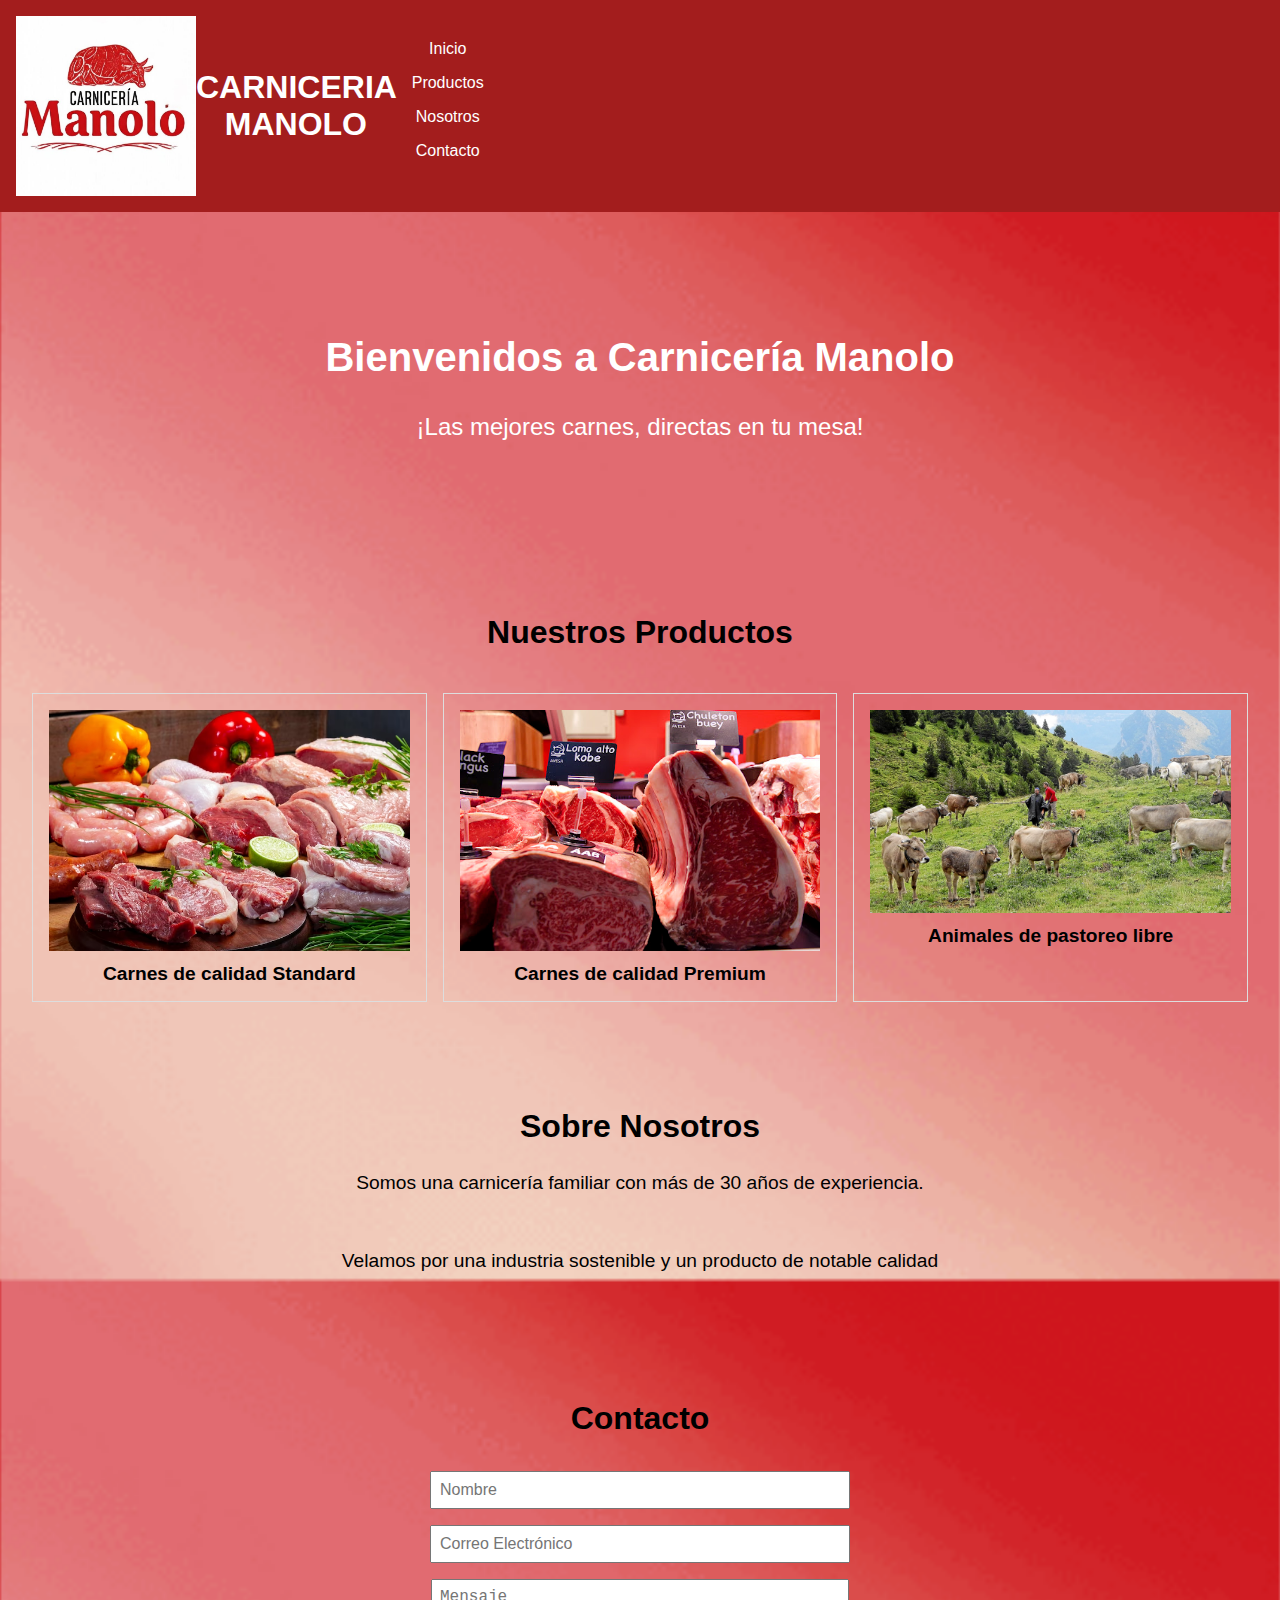
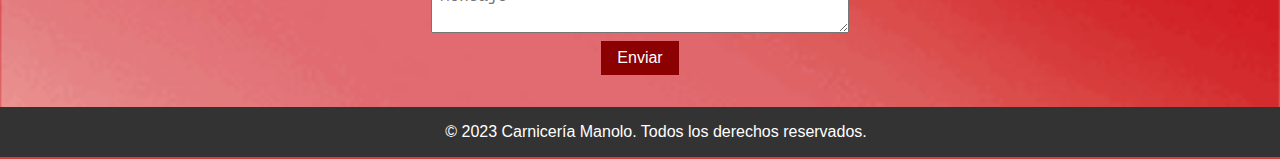
==== index.html @ 8426b517 "comentario" ====
<!DOCTYPE html>
<html lang="es">
<head>
    <meta charset="UTF-8">
    <meta name="viewport" content="width=device-width, initial-scale=1.0">
    <title>Carnicería Manolo</title>
    <link rel="stylesheet" href="estilos.css">
</head>
<body>
    <header>
        <div class="logo">
            <img src="logo.jpg" alt="">
        <div class="titulo">
            <h1>CARNICERIA MANOLO</h1>
        </div>
        <nav>
            <ul class="menuu">
                <li><a href="inicio">Inicio</a></li>
                <li><a href="productos">Productos</a></li>
                <li><a href="nosotros">Nosotros</a></li>
                <li><a href="contacto">Contacto</a></li>
            </ul>
        </nav>
    </header>

    <main>
        <section id="inicio" class="hero">
            <h2>Bienvenidos a Carnicería Manolo</h2>
            <p class="bold">¡Las mejores carnes, directas en tu mesa!</p>
        </section>

        <section id="productos" class="productos">
            <h2>Nuestros Productos</h2>
            <div class="producto-grid">
                <div class="producto-item">
                    <img src="carne1.jpg" alt="Carnes de calidad Standard">
                    <h3>Carnes de calidad Standard</h3>
                </div>
                <div class="producto-item">
                    <img src="carne2.jpg" alt="Carnes de calidad Premium">
                    <h3>Carnes de calidad Premium</h3>
                </div>
                <div class="producto-item">
                    <img src="carne3.jpg" alt="Animales de pastoreo libre">
                    <h3>Animales de pastoreo libre</h3>
                </div>
            </div>
        </section>

        <section id="nosotros" class="nosotros">
            <h2>Sobre Nosotros</h2>
            <p>Somos una carnicería familiar con más de 30 años de experiencia.</p><br>
            <p>Velamos por una industria sostenible y un producto de notable calidad</p><br>
        </section>

        <section id="contacto" class="contacto">
            <h2>Contacto</h2>
            <form>
                <input type="text" placeholder="Nombre" required>
                <input type="email" placeholder="Correo Electrónico" required>
                <textarea placeholder="Mensaje" required></textarea>
                <button type="submit">Enviar</button>
            </form>
        </section>
    </main>

    <footer>
        <p>&copy; 2023 Carnicería Manolo. Todos los derechos reservados.</p>
    </footer>
</body>
</html>
---- estilos.css ----
body {
    background-color: #D84040;
    font-family: 'Trebuchet MS', 'Lucida Sans Unicode', 'Lucida Grande', 'Lucida Sans', Arial, sans-serif;
    margin: 0;
    padding: 0;
    box-sizing: border-box;
    font-size: 1rem;
    background-image: url('fondo.gif');
    background-size: cover;
    height: 100vh;
    padding:0;
    margin:0;
}

header {
    background-color: #A31D1D;
    color: white;
    padding: 1rem;
    text-align: center;
    justify-content: center;
}

header h1 {
    margin: 0;
    font-size: 2rem;
}

.menuu {
    list-style: none;
    padding: 0;
    display: flex;
    justify-content: center;
    flex-wrap: wrap;
    flex-direction: row;
}

nav ul li {
    margin: 0.5rem 1rem;
}

nav ul li a {
    color: white;
    text-decoration: none;
    font-size: 1rem;
}

footer{
    background-color: #ECDCBF
}

.bold{
    text-decoration-color: #8B0000;
}


.titulo{
    display: flex;
    flex-direction: row;
    justify-content: center;
    align-items: center;
}

.logo{
    display:flex;
    flex-direction:row ;
    height:20vh;
    width: 20vh

}

.hero {
    color: white;
    padding: 10vh 1rem;
    text-align: center;
}

.hero h2 {
    font-size: 2.5rem;
}

.hero p {
    font-size: 1.5rem;
}

.productos {
    padding: 2rem 1rem;
    text-align: center;
}

.productos h2 {
    font-size: 2rem;
}

.producto-grid {
    display: grid;
    grid-template-columns: repeat(auto-fit, minmax(200px, 1fr));
    gap: 1rem;
    padding: 1rem;
}

.producto-item {
    border: 1px solid #ddd;
    padding: 1rem;
    text-align: center;
}

.producto-item img {
    max-width: 100%;
    height: auto;
}

.producto-item h3 {
    font-size: 1.2rem;
    margin: 0.5rem 0 0;
}

.nosotros, .contacto {
    padding: 2rem 1rem;
    text-align: center;
}

.nosotros h2, .contacto h2 {
    font-size: 2rem;
}

.nosotros p {
    font-size: 1.2rem;
}

.contacto form {
    display: flex;
    flex-direction: column;
    align-items: center;
}

.contacto form input, .contacto form textarea {
    margin: 0.5rem 0;
    padding: 0.5rem;
    width: 90%;
    max-width: 400px;
    font-size: 1rem;
}

.contacto form button {
    padding: 0.5rem 1rem;
    background-color: #8B0000;
    color: white;
    border: none;
    cursor: pointer;
    font-size: 1rem;
}

footer {
    background-color: #333;
    color: white;
    text-align: center;
    padding: 1rem;
    position: relative;
    bottom: 0;
    width: 100%;
}

footer p {
    margin: 0;
    font-size: 1rem;
}
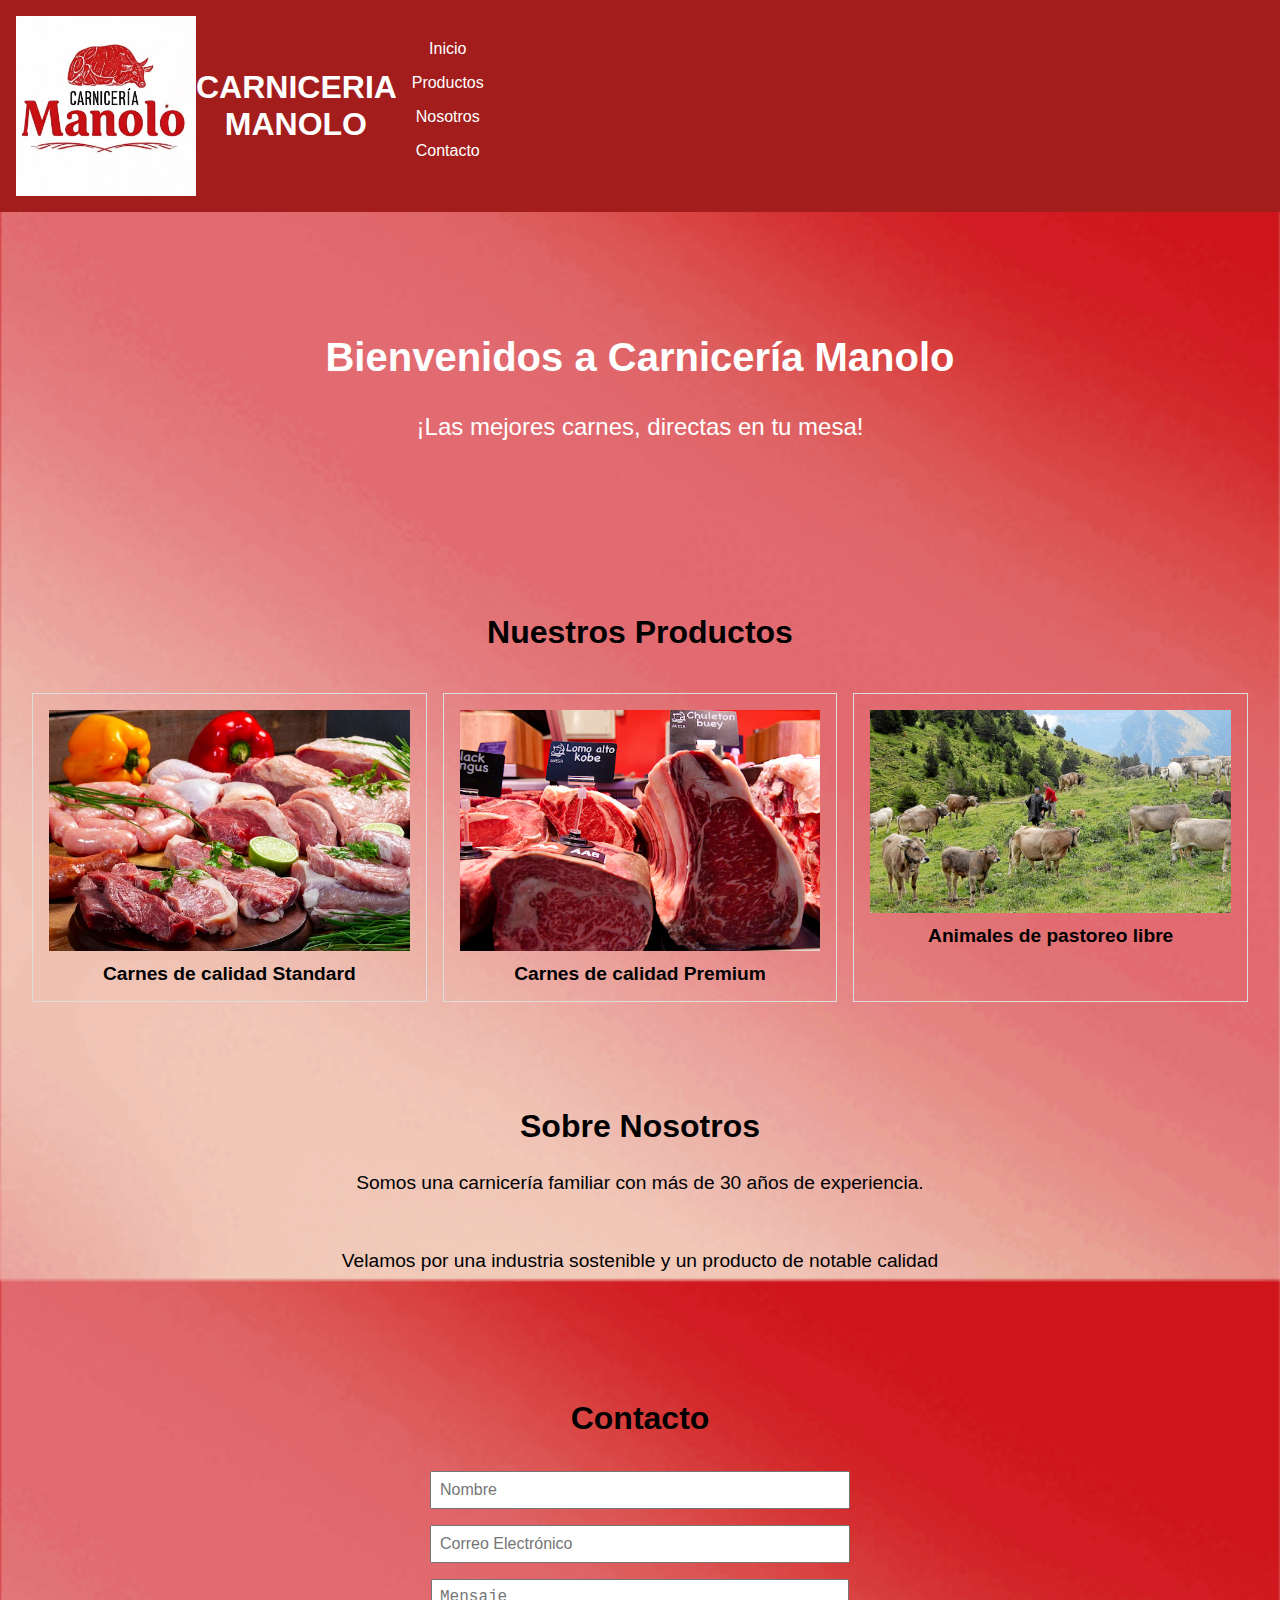
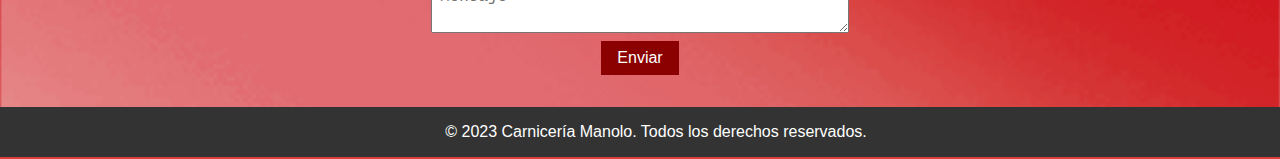
==== commit 546c48c0: "mensaje" ====
--- a/index.html
+++ b/index.html
@@ -18,7 +18,7 @@
                 <li><a href="inicio">Inicio</a></li>
                 <li><a href="productos">Productos</a></li>
                 <li><a href="nosotros">Nosotros</a></li>
-                <li><a href="contacto">Contacto</a></li>
+                <li><a href="consultas.html">Contacto</a></li>
             </ul>
         </nav>
     </header>
